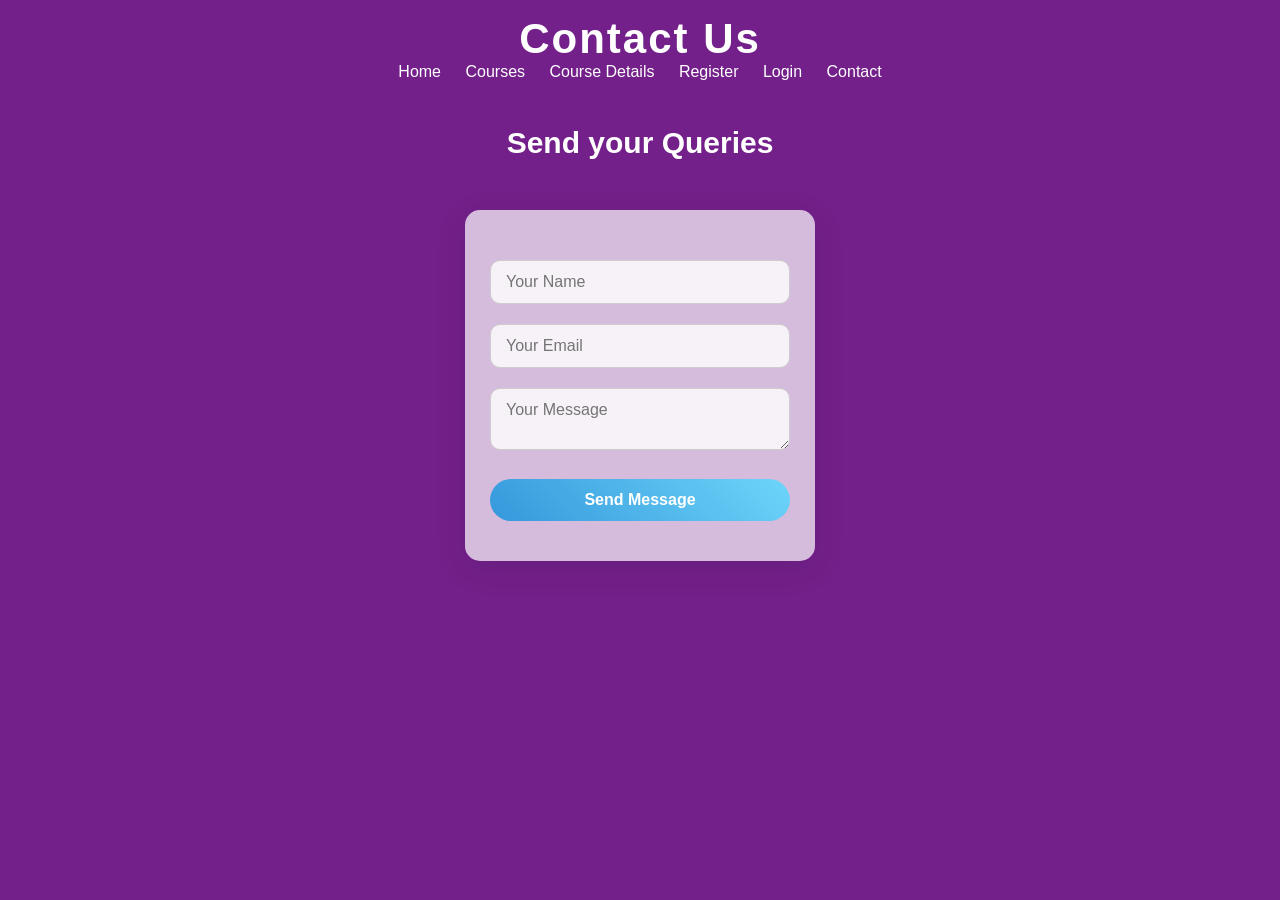
==== contact.html @ c4446952 "Add files via upload" ====
<!DOCTYPE html>
<html lang="en">
<head>
<meta charset="UTF-8">
<meta name="viewport" content="width=device-width, initial-scale=1.0">
<title>Contact</title>
<link rel="stylesheet" href="styles.css">
<script>
function submitForm(event) {
  event.preventDefault();
  const message = document.getElementById('successMessage');
  message.style.display = 'block';
  message.textContent = "🎉 Your query has been sent!";
  event.target.reset();
}
</script>
</head>
<body>

<header>
  <h1>Contact Us</h1>
  <nav>
    <a href="index.html">Home</a>
    <a href="courses.html">Courses</a>
    <a href="details.html">Course Details</a>
    <a href="register.html">Register</a>
    <a href="login.html">Login</a> 
    <a href="contact.html">Contact</a>
  </nav>
</header>

<h2 class="title">Send your Queries</h2>

<div class="form-container">
  <form onsubmit="submitForm(event)">
    <input type="text" placeholder="Your Name" required>
    <input type="email" placeholder="Your Email" required>
    <textarea placeholder="Your Message" required></textarea>
    <button type="submit">Send Message</button>
  </form>
  <div id="successMessage"></div>
</div>

</body>
</html>
---- styles.css ----
* {
  margin: 0;
  padding: 0;
  box-sizing: border-box;
  font-family: 'Poppins', sans-serif;
}

body {
  background: #73208a;
  min-height: 100vh;
  color: #333;
}

/* HEADER */
header {
  background: #73208a;
  backdrop-filter: blur(10px);
  color: white;
  padding: 15px;
  text-align: center;
}

header h1 {
  font-size: 42px;
  letter-spacing: 2px;
}

nav a {
  color: white;
  margin: 10px;
  text-decoration: none;
  position: relative;
}

nav a::after {
  content: "";
  width: 0;
  height: 2px;
  background: #6dd5fa;
  position: absolute;
  left: 0;
  bottom: -5px;
  transition: 0.3s;
}

nav a:hover::after {
  width: 100%;
}

/* HERO SECTION */
.hero {
  background: url('https://images.unsplash.com/photo-1523240795612-9a054b0db644?w=1400') center/cover;
  height: 350px;
  display: flex;
  align-items: center;
  justify-content: center;
}

.hero-text {
  background: rgba(0,0,0,0.5);
  padding: 25px;
  border-radius: 15px;
  color: white;
  text-align: center;
  animation: fadeIn 1.5s ease;
}

/* TITLE */
.title {
  text-align: center;
  margin: 30px;
  font-size: 30px;
  color: #fff;
}

/* GRID */
.grid-3 {
  display: grid;
  grid-template-columns: repeat(3,1fr);
  gap: 25px;
  padding: 20px;
}

/* GLASS CARD */
.card {
  background: rgba(255,255,255,0.7);
  backdrop-filter: blur(10px);
  padding: 15px;
  border-radius: 15px;
  text-align: center;
  transition: 0.3s;
}

.card:hover {
  transform: translateY(-10px);
  box-shadow: 0 15px 25px rgba(0,0,0,0.2);
}

.card img {
  width: 100%;
  height: 140px;
  object-fit: cover;
  border-radius: 10px;
}

/* BUTTONS */
button, .card a {
  margin-top: 10px;
  display: inline-block;
  padding: 12px 20px;
  border-radius: 25px;
  border: none;
  background: linear-gradient(45deg, #3498db, #6dd5fa);
  color: white;
  text-decoration: none;
  font-weight: bold;
  font-size: 16px;
  transition: 0.3s;
  cursor: pointer;
}

button:hover, .card a:hover {
  transform: scale(1.1);
  box-shadow: 0 0 20px rgba(52,152,219,0.7);
}

/* DETAILS CARD */
.detail-card {
  width: 70%;
  margin: 30px auto;
  padding: 20px;
  border-radius: 15px;
  background: rgba(255,255,255,0.8);
  backdrop-filter: blur(10px);
}

/* COURSE HEADER */
.course-header {
  height: 220px;
  background-size: cover;
  background-position: center;
  border-radius: 15px;
  display: flex;
  align-items: center;
  justify-content: center;
  position: relative;
}

.course-header::after {
  content: "";
  position: absolute;
  width: 100%;
  height: 100%;
  background: rgba(0,0,0,0.5);
  border-radius: 15px;
}

.course-header h2 {
  position: relative;
  z-index: 1;
  color: white;
}

/* FORM CONTAINER: LOGIN, REGISTER, CONTACT */
.form-container {
  background: rgba(255,255,255,0.7);
  backdrop-filter: blur(10px);
  padding: 40px 25px;
  border-radius: 15px;
  width: 350px;
  margin: 50px auto;
  text-align: center;
  box-shadow: 0 8px 32px rgba(0,0,0,0.1);
}

/* FORM ELEMENTS */
.form-container input,
.form-container textarea,
.form-container select {
  width: 100%;
  padding: 12px 15px;
  margin: 10px 0;
  border-radius: 10px;
  border: 1px solid #ccc;
  font-size: 16px;
  background: rgba(255,255,255,0.8);
}

/* FORM BUTTON */
.form-container button {
  width: 100%;
  margin-top: 15px;
}

/* FORM OPTIONS LINKS */
.form-container .options {
  margin-top: 10px;
  display: flex;
  justify-content: space-between;
  font-size: 14px;
}

.form-container .options a {
  text-decoration: none;
  color: #3498db;
}

.form-container .options a:hover {
  text-decoration: underline;
}

/* SUCCESS MESSAGE */
#successMessage {
  display: none;
  margin-top: 15px;
  padding: 10px;
  color: #155724;
  background-color: #d4edda;
  border: 1px solid #c3e6cb;
  border-radius: 5px;
  font-weight: bold;
}

/* FOOTER */
footer {
  text-align: center;
  padding: 15px;
  background: #73208a;
  color: white;
  margin-top: 30px;
}

/* ANIMATION */
@keyframes fadeIn {
  from { opacity: 0; transform: translateY(20px);}
  to { opacity: 1; transform: translateY(0);}
}

/* MOBILE */
@media(max-width:768px){
  .grid-3 {
    grid-template-columns: 1fr;
  }
  .detail-card {
    width: 90%;
  }
  .form-container {
    width: 90%;
    margin: 30px auto;
    padding: 30px 15px;
  }
}
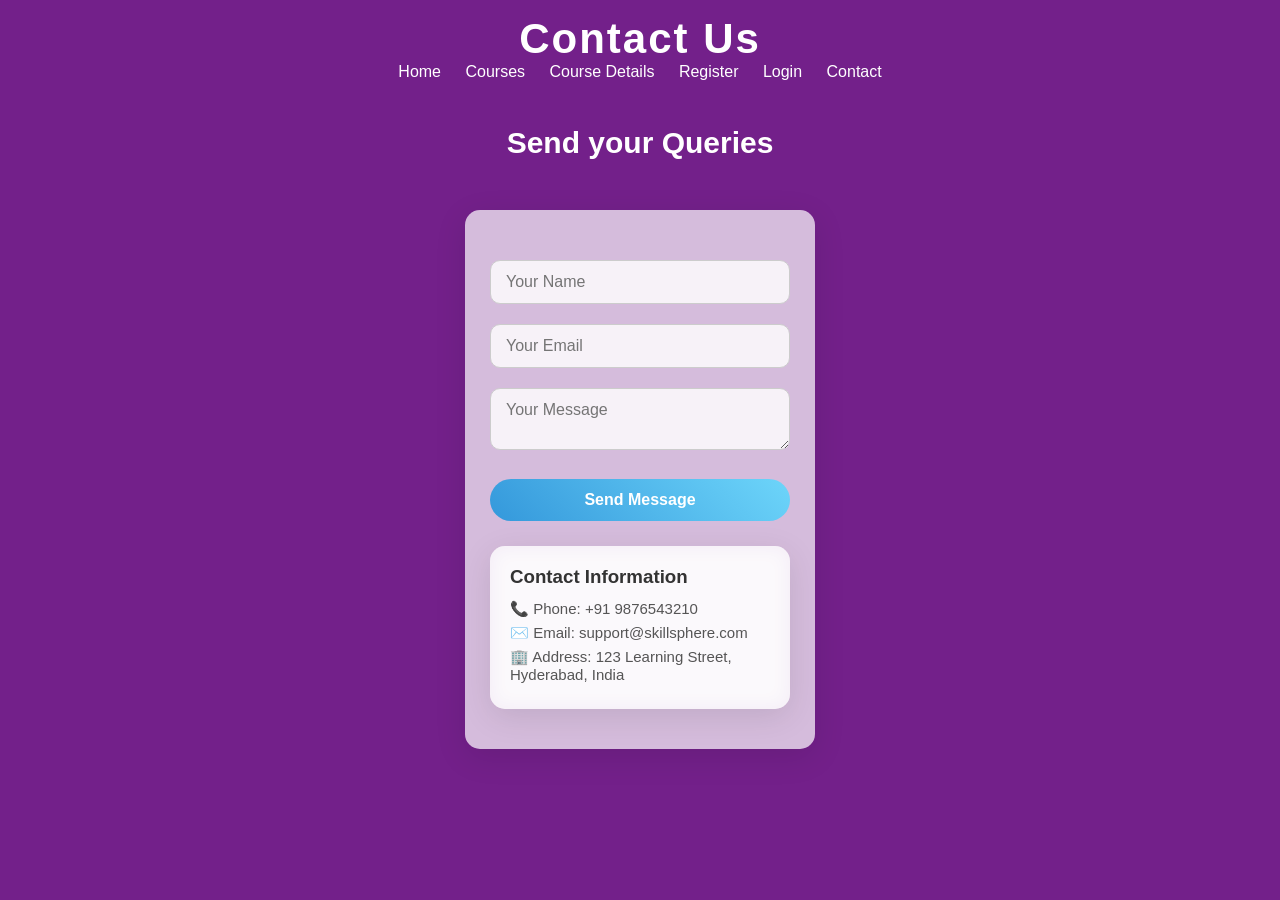
==== commit b61a2c8a: "Add files via upload" ====
--- a/contact.html
+++ b/contact.html
@@ -29,17 +29,27 @@
   </nav>
 </header>
 
-<h2 class="title">Send your Queries</h2>
+<main>
+  <h2 class="title">Send your Queries</h2>
 
-<div class="form-container">
-  <form onsubmit="submitForm(event)">
-    <input type="text" placeholder="Your Name" required>
-    <input type="email" placeholder="Your Email" required>
-    <textarea placeholder="Your Message" required></textarea>
-    <button type="submit">Send Message</button>
-  </form>
-  <div id="successMessage"></div>
-</div>
+  <div class="form-container">
+    <form onsubmit="submitForm(event)">
+      <input type="text" placeholder="Your Name" required>
+      <input type="email" placeholder="Your Email" required>
+      <textarea placeholder="Your Message" required></textarea>
+      <button type="submit">Send Message</button>
+    </form>
+    <div id="successMessage"></div>
+
+    <!-- Contact Information -->
+    <div class="contact-info">
+      <h3>Contact Information</h3>
+      <p>📞 Phone: +91 9876543210</p>
+      <p>✉️ Email: support@skillsphere.com</p>
+      <p>🏢 Address: 123 Learning Street, Hyderabad, India</p>
+    </div>
+  </div>
+</main>
 
 </body>
 </html>
--- a/styles.css
+++ b/styles.css
@@ -219,6 +219,28 @@
   border: 1px solid #c3e6cb;
   border-radius: 5px;
   font-weight: bold;
+}
+
+/* CONTACT INFO */
+.contact-info {
+  margin-top: 25px;
+  padding: 20px;
+  border-radius: 15px;
+  background: rgba(255,255,255,0.7);
+  backdrop-filter: blur(10px);
+  text-align: left;
+  box-shadow: 0 8px 32px rgba(0,0,0,0.1);
+}
+
+.contact-info h3 {
+  margin-bottom: 12px;
+  color: #333;
+}
+
+.contact-info p {
+  margin: 6px 0;
+  font-size: 15px;
+  color: #555;
 }
 
 /* FOOTER */
